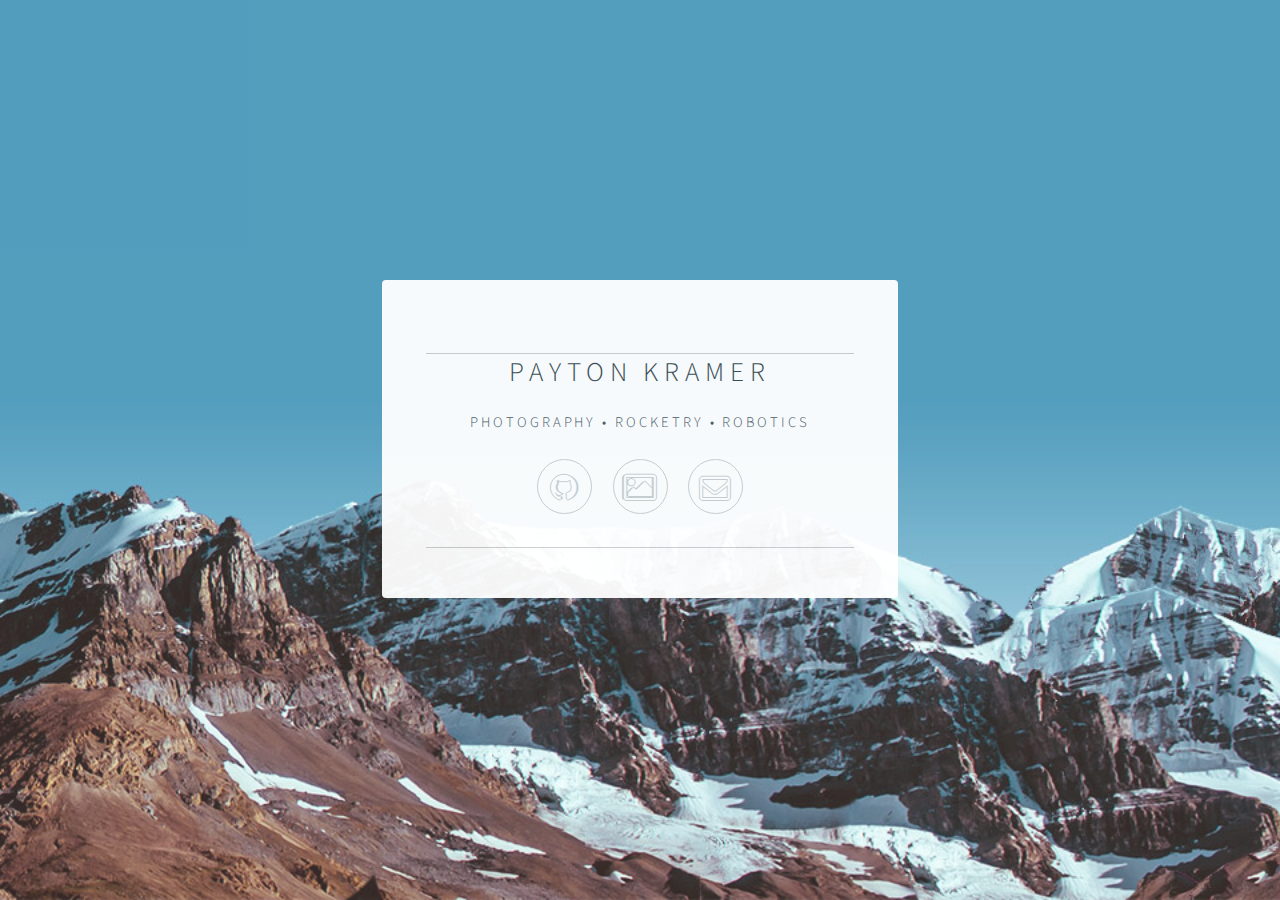
==== index.html @ e815b2c5 "a demotion" ====
<!DOCTYPE HTML>

<!-- 
Payton Kramer
PaytonKramer.com

Feel free to use site's source code in accordance with Creative Commons Attribution-NonCommercial-ShareAlike 4.0 International (CC BY-NC-SA 4.0): creativecommons.org/licenses/by-nc-sa/4.0/
Please contact me using mailto link on site if using source
-->



<html>
	<head>
		<title>Payton Kramer</title>
		<meta charset="utf-8" />
		<meta name="viewport" content="width=device-width, initial-scale=1" />
		<!--[if lte IE 8]><script src="assets/js/html5shiv.js"></script><![endif]-->
		<link rel="stylesheet" href="assets/css/main.css" />
		<!--[if lte IE 9]><link rel="stylesheet" href="assets/css/ie9.css" /><![endif]-->
		<!--[if lte IE 8]><link rel="stylesheet" href="assets/css/ie8.css" /><![endif]-->
		<noscript><link rel="stylesheet" href="assets/css/noscript.css" /></noscript>
	</head>
	<body class="is-loading">

		<!-- Wrapper -->
			<div id="wrapper">
                <div id="bg"></div>
			<div id="overlay"></div>
			<div id="main">


				<!-- Main -->
					<section id="main">
								<header>
							<span class="avatar"></span>


							<h1>Payton Kramer</h1>
							<p>Photography&nbsp;&bull;&nbsp;Rocketry&nbsp;&bull;&nbsp;Robotics</p>

						</header>
																<footer>	
                               <ul class="icons">			

								
								<li><a target="_blank" href="http://github.com/pskramer" title="Github" class="icon fa-github"><span class="label">Github</span></a></li>
				       				<li><a target="_blank" href="https://www.flickr.com/photos/paytonkramer/albums" title="Flickr" class="icon fa-picture-o"><span class="label">Flickr</span></a></li>
								<li><a href="mailto:payton@linux.com" title="Email Me" class="icon fa-envelope-o"><span class="label">Email</span></a></li>					
          </ul>

<span class="avatar"></span>
</div>

                          </footer>
					</section>

				<!-- Footer -->
					<footer id="footer">
			
					</footer>

			</div>

		<!-- Scripts -->
			<!--[if lte IE 8]><script src="assets/js/respond.min.js"></script><![endif]-->
			<script>
				if ('addEventListener' in window) {
					window.addEventListener('load', function() { document.body.className = document.body.className.replace(/\bis-loading\b/, ''); });
					document.body.className += (navigator.userAgent.match(/(MSIE|rv:11\.0)/) ? ' is-ie' : '');
				}
			</script>

	</body>
</html>
---- assets/css/main.css ----
@charset "UTF-8";
@import url(font-awesome.min.css);
@import url("http://fonts.googleapis.com/css?family=Source+Sans+Pro:300");


/* Reset */

	html, body, div, span, applet, object, iframe, h1, h2, h3, h4, h5, h6, p, blockquote, pre, a, abbr, acronym, address, big, cite, code, del, dfn, em, img, ins, kbd, q, s, samp, small, strike, strong, sub, sup, tt, var, b, u, i, center, dl, dt, dd, ol, ul, li, fieldset, form, label, legend, table, caption, tbody, tfoot, thead, tr, th, td, article, aside, canvas, details, embed, figure, figcaption, footer, header, hgroup, menu, nav, output, ruby, section, summary, time, mark, audio, video {
		margin: 0;
		padding: 0;
		border: 0;
		font-size: 100%;
		font: inherit;
		vertical-align: baseline;
	}

	article, aside, details, figcaption, figure, footer, header, hgroup, menu, nav, section {
		display: block;
	}

	body {
		line-height: 1;
	}

	ol, ul {
		list-style: none;
	}

	blockquote, q {
		quotes: none;
	}

	blockquote:before, blockquote:after, q:before, q:after {
		content: '';
		content: none;
	}

	table {
		border-collapse: collapse;
		border-spacing: 0;
	}

	body {
		-webkit-text-size-adjust: none;
	}

/* Box Model */

	*, *:before, *:after {
		-moz-box-sizing: border-box;
		-webkit-box-sizing: border-box;
		box-sizing: border-box;
	}

/* Basic */

	@media screen and (max-width: 480px) {

		html, body {
			min-width: 320px;
		}

	}
	body, input, select, textarea {
		color: #fff;
		font-family: 'Source Sans Pro', sans-serif;
		font-size: 15pt;
		font-weight: 300 !important;
		letter-spacing: -0.025em;
		line-height: 1.75em;
	}

	body {
		background: #fff;
		overflow: hidden;
	}

		body.loading * {
			-moz-animation: none !important;
			-webkit-animation: none !important;
			-ms-animation: none !important;
			animation: none !important;
		}

	a {
		-moz-transition: border-color 0.2s ease-in-out;
		-webkit-transition: border-color 0.2s ease-in-out;
		-ms-transition: border-color 0.2s ease-in-out;
		transition: border-color 0.2s ease-in-out;
		border-bottom: dotted 1px;
		color: inherit;
		outline: 0;
		text-decoration: none;
	}

		a:hover {
			border-color: transparent;
		}


	body.is-loading *, body.is-loading *:before, body.is-loading *:after {
		-moz-animation: none !important;
		-webkit-animation: none !important;
		-ms-animation: none !important;
		animation: none !important;
		-moz-transition: none !important;
		-webkit-transition: none !important;
		-ms-transition: none !important;
		transition: none !important;
	}

	html {
		height: 100%;
	}

	body {
		height: 100%;
		background-color: #ffffff;
		
		background-repeat: repeat,no-repeat,no-repeat;
		background-position: top left,center center,bottom center;
		background-attachment: fixed,fixed,fixed;
	}

/* BG */

	#bg {
		-moz-animation: bg 60s linear infinite;
		-webkit-animation: bg 60s linear infinite;
		-ms-animation: bg 60s linear infinite;
		animation: bg 60s linear infinite;
		-moz-backface-visibility: hidden;
		-webkit-backface-visibility: hidden;
		-ms-backface-visibility: hidden;
		backface-visibility: hidden;
		-moz-transform: translate3d(0,0,0);
		-webkit-transform: translate3d(0,0,0);
		-ms-transform: translate3d(0,0,0);
		transform: translate3d(0,0,0);
	/* Set your background with this */

		background: #348cb2 url("images/bg.jpg") bottom left;
		background-repeat: repeat-x;
		height: 100%;
		left: 0;
		opacity: 0.85;
		position: fixed;
		top: 0;
	}

	@-moz-keyframes bg {
		0% {
			-moz-transform: translate3d(0,0,0);
			-webkit-transform: translate3d(0,0,0);
			-ms-transform: translate3d(0,0,0);
			transform: translate3d(0,0,0);
		}

		100% {
			-moz-transform: translate3d(-2250px,0,0);
			-webkit-transform: translate3d(-2250px,0,0);
			-ms-transform: translate3d(-2250px,0,0);
			transform: translate3d(-2250px,0,0);
		}
	}

	@-webkit-keyframes bg {
		0% {
			-moz-transform: translate3d(0,0,0);
			-webkit-transform: translate3d(0,0,0);
			-ms-transform: translate3d(0,0,0);
			transform: translate3d(0,0,0);
		}

		100% {
			-moz-transform: translate3d(-2250px,0,0);
			-webkit-transform: translate3d(-2250px,0,0);
			-ms-transform: translate3d(-2250px,0,0);
			transform: translate3d(-2250px,0,0);
		}
	}

	@-ms-keyframes bg {
		0% {
			-moz-transform: translate3d(0,0,0);
			-webkit-transform: translate3d(0,0,0);
			-ms-transform: translate3d(0,0,0);
			transform: translate3d(0,0,0);
		}

		100% {
			-moz-transform: translate3d(-2250px,0,0);
			-webkit-transform: translate3d(-2250px,0,0);
			-ms-transform: translate3d(-2250px,0,0);
			transform: translate3d(-2250px,0,0);
		}
	}

	@keyframes bg {
		0% {
			-moz-transform: translate3d(0,0,0);
			-webkit-transform: translate3d(0,0,0);
			-ms-transform: translate3d(0,0,0);
			transform: translate3d(0,0,0);
		}

		100% {
			-moz-transform: translate3d(-2250px,0,0);
			-webkit-transform: translate3d(-2250px,0,0);
			-ms-transform: translate3d(-2250px,0,0);
			transform: translate3d(-2250px,0,0);
		}
	}

	#bg {
		background-size: 2000px auto;
		width: 6750px;
	}


/* Overlay */

	@-moz-keyframes overlay {
		0% {
			opacity: 0;
		}

		100% {
			opacity: 1;
		}
	}

	@-webkit-keyframes overlay {
		0% {
			opacity: 0;
		}

		100% {
			opacity: 1;
		}
	}

	@-ms-keyframes overlay {
		0% {
			opacity: 0;
		}

		100% {
			opacity: 1;
		}
	}

	@keyframes overlay {
		0% {
			opacity: 0;
		}

		100% {
			opacity: 1;
		}
	}

	#overlay {
		-moz-animation: overlay 1.5s 1.5s forwards;
		-webkit-animation: overlay 1.5s 1.5s forwards;
		-ms-animation: overlay 1.5s 1.5s forwards;
		animation: overlay 1.5s 1.5s forwards;
		background-attachment: fixed, fixed;
		background-image: url("images/overlay-pattern.png"), url("images/overlay.svg");
		background-position: top left, center center;
		background-repeat: repeat, no-repeat;
		background-size: auto, cover;
		height: 100%;
		left: 0;
		opacity: 0;
		position: fixed;
		top: 0;
		width: 100%;
	}


		body:after {
			content: '';
			display: block;
			position: fixed;
			top: 0;
			left: 0;
			width: 100%;
			height: inherit;
			opacity: 0;
			z-index: 1;
			background-color: #ffffff;
			background-image: url("images/overlay.png"), -moz-linear-gradient(60deg, rgba(255, 165, 150, 0.5) 5%, rgba(0, 228, 255, 0.35));
			background-image: url("images/overlay.png"), -webkit-linear-gradient(60deg, rgba(255, 165, 150, 0.5) 5%, rgba(0, 228, 255, 0.35));
			background-image: url("images/overlay.png"), -ms-linear-gradient(60deg, rgba(255, 165, 150, 0.5) 5%, rgba(0, 228, 255, 0.35));
			background-image: url("images/overlay.png"), linear-gradient(60deg, rgba(255, 165, 150, 0.5) 5%, rgba(0, 228, 255, 0.35));
			background-repeat: repeat,			no-repeat;
			background-size: 100px 100px, cover;
			background-position: top left,		center center;
			-moz-transition: opacity 1.75s ease-out;
			-webkit-transition: opacity 1.75s ease-out;
			-ms-transition: opacity 1.75s ease-out;
			transition: opacity 1.75s ease-out;
		}

		body.is-loading:after {
			opacity: 1;
		}

/* Type */

	body, input, select, textarea {
		color: #414f57;
		font-family: "Source Sans Pro", Helvetica, sans-serif;
		font-size: 14pt;
		font-weight: 300;
		line-height: 2;
		letter-spacing: 0.2em;
		text-transform: uppercase;
	}

		@media screen and (max-width: 1680px) {

			body, input, select, textarea {
				font-size: 11pt;
			}

		}

		@media screen and (max-width: 480px) {

			body, input, select, textarea {
				font-size: 10pt;
				line-height: 1.75;
			}

		}

	a {
		-moz-transition: color 0.2s ease, border-color 0.2s ease;
		-webkit-transition: color 0.2s ease, border-color 0.2s ease;
		-ms-transition: color 0.2s ease, border-color 0.2s ease;
		transition: color 0.2s ease, border-color 0.2s ease;
		color: inherit;
		text-decoration: none;
	}

		a:before {
			-moz-transition: color 0.2s ease, text-shadow 0.2s ease;
			-webkit-transition: color 0.2s ease, text-shadow 0.2s ease;
			-ms-transition: color 0.2s ease, text-shadow 0.2s ease;
			transition: color 0.2s ease, text-shadow 0.2s ease;
		}

		a:hover {
			color: #ff7496;
		}

	strong, b {
		color: #313f47;
	}

	em, i {
		font-style: italic;
	}

	p {
		margin: 0 0 1.5em 0;
	}

	h1, h2, h3, h4, h5, h6 {
                text-align: center;
		color: #313f47;
		line-height: 1.5;
		margin: 0 0 0.75em 0;
	}

		h1 a, h2 a, h3 a, h4 a, h5 a, h6 a {
			color: inherit;
			text-decoration: none;
		}

	h1 {
		font-size: 1.85em;
		letter-spacing: 0.22em;
		margin: 0 0 0.525em 0;
	}

	h2 {
		font-size: 1.25em;
	}

	h3 {
		font-size: 1em;
	}

	h4 {
		font-size: 1em;
	}

	h5 {
		font-size: 1em;
	}

	h6 {
		font-size: 1em;
	}

	@media screen and (max-width: 480px) {

		h1 {
			font-size: 1.65em;
		}

	}

	sub {
		font-size: 0.8em;
		position: relative;
		top: 0.5em;
	}

	sup {
		font-size: 0.8em;
		position: relative;
		top: -0.5em;
	}

	hr {
		border: 0;
		border-bottom: solid 1px #c8cccf;
		margin: 3em 0;
	}

/* Icon */

	.icon {
		text-decoration: none;
		position: relative;
		border-bottom: none;
	}

		.icon:before {
			-moz-osx-font-smoothing: grayscale;
			-webkit-font-smoothing: antialiased;
			font-family: FontAwesome;
			font-style: normal;
			font-weight: normal;
			text-transform: none !important;
		}

		.icon > .label {
			display: none;
		}

/* List */

	ol {
		list-style: decimal;
		margin: 0 0 1.5em 0;
		padding-left: 1.25em;
	}

		ol li {
			padding-left: 0.25em;
		}

	ul {
		list-style: disc;
		margin: 0 0 1.5em 0;
		padding-left: 1em;
	}

		ul li {
			padding-left: 0.5em;
		}

		ul.alt {
			list-style: none;
			padding-left: 0;
		}

			ul.alt li {
				border-top: solid 1px #c8cccf;
				padding: 0.5em 0;
			}

				ul.alt li:first-child {
					border-top: 0;
					padding-top: 0;
				}

		ul.icons {
			cursor: default;
			list-style: none;
			padding-left: 0;
			margin-top: -0.675em;
		}

			ul.icons li {
				display: inline-block;
				padding: 0.675em 0.5em;
			}

				ul.icons li a {
					text-decoration: none;
					position: relative;
					display: block;
					width: 3.75em;
					height: 3.75em;
					border-radius: 100%;
					border: solid 1px #c8cccf;
					line-height: 3.75em;
					overflow: hidden;
					text-align: center;
					text-indent: 3.75em;
					white-space: nowrap;
				}

					ul.icons li a:before {
						-moz-osx-font-smoothing: grayscale;
						-webkit-font-smoothing: antialiased;
						font-family: FontAwesome;
						font-style: normal;
						font-weight: normal;
						text-transform: none !important;
					}

					ul.icons li a:before {
						color: #ffffff;
						text-shadow: 1.25px 0px 0px #c8cccf, -1.25px 0px 0px #c8cccf, 0px 1.25px 0px #c8cccf, 0px -1.25px 0px #c8cccf;
					}

					ul.icons li a:hover:before {
						text-shadow: 1.25px 0px 0px #35C9DD, -1.25px 0px 0px #35C9DD, 0px 1.25px 0px #35C9DD, 0px -1.25px 0px #35C9DD;
					}

					ul.icons li a:before {
						position: absolute;
						top: 0;
						left: 0;
						width: inherit;
						height: inherit;
						font-size: 1.85rem;
						line-height: inherit;
						text-align: center;
						text-indent: 0;
					}

					ul.icons li a:hover {
						border-color: #35C9DD;
					}

			@media screen and (max-width: 480px) {

				ul.icons li a:before {
					font-size: 1.5rem;
				}

			}

		ul.actions {
			cursor: default;
			list-style: none;
			padding-left: 0;
		}

			ul.actions li {
				display: inline-block;
				padding: 0 0.75em 0 0;
				vertical-align: middle;
			}

				ul.actions li:last-child {
					padding-right: 0;
				}

	dl {
		margin: 0 0 1.5em 0;
	}

		dl dt {
			display: block;
			margin: 0 0 0.75em 0;
		}

		dl dd {
			margin-left: 1.5em;
		}


/* Main */

	#main {
		position: relative;
		max-width: 100%;
		min-width: 27em;
		padding: 1em 3em 1em 3em ;
		background: #ffffff;
		border-radius: 4px;
		cursor: default;
		opacity: 0.95;
		text-align: center;
		-moz-transform-origin: 50% 50%;
		-webkit-transform-origin: 50% 50%;
		-ms-transform-origin: 50% 50%;
		transform-origin: 50% 50%;
		-moz-transform: rotateX(0deg);
		-webkit-transform: rotateX(0deg);
		-ms-transform: rotateX(0deg);
		transform: rotateX(0deg);
		-moz-transition: opacity 1s ease, -moz-transform 1s ease;
		-webkit-transition: opacity 1s ease, -webkit-transform 1s ease;
		-ms-transition: opacity 1s ease, -ms-transform 1s ease;
		transition: opacity 1s ease, transform 1s ease;
	}

		#main .avatar {
			position: relative;
			display: block;
			margin-bottom: 3em;
		}

			

			#main .avatar:before {
				content: '';
				display: block;
				position: absolute;
				top: 50%;
				left: -3em;
				width: calc(100% + 6em);
				height: 1px;
				z-index: -1;
				background: #c8cccf;
			}

		@media screen and (max-width: 480px) {

			#main {
				min-width: 0;
				width: 100%;
				padding: 4em 2em 2.5em 2em ;
			}

				#main .avatar:before {
					left: -2em;
					width: calc(100% + 4em);
				}

		}

		body.is-loading #main {
			opacity: 0;
			-moz-transform: rotateX(15deg);
			-webkit-transform: rotateX(15deg);
			-ms-transform: rotateX(15deg);
			transform: rotateX(15deg);
		}

/* Footer */

	#footer {
		-moz-align-self: -moz-flex-end;
		-webkit-align-self: -webkit-flex-end;
		-ms-align-self: -ms-flex-end;
		align-self: flex-end;
		width: 100%;
		padding: 1.5em 0 0 0;
		color: rgba(255, 255, 255, 0.75);
		cursor: default;
		text-align: center;
	}

/* Wrapper */

	#wrapper {
		display: -moz-flex;
		display: -webkit-flex;
		display: -ms-flex;
		display: flex;
		-moz-align-items: center;
		-webkit-align-items: center;
		-ms-align-items: center;
		align-items: center;
		-moz-justify-content: space-between;
		-webkit-justify-content: space-between;
		-ms-justify-content: space-between;
		justify-content: space-between;
		-moz-flex-direction: column;
		-webkit-flex-direction: column;
		-ms-flex-direction: column;
		flex-direction: column;
		-moz-perspective: 1000px;
		-webkit-perspective: 1000px;
		-ms-perspective: 1000px;
		perspective: 50px;
		position: relative;
		min-height: 100%;
		padding: 1.5em;
		z-index: 2;
	}

		#wrapper > * {
			z-index: 1;
		}

		#wrapper:before {
			content: '';
			display: block;
		}

		@media screen and (max-width: 360px) {

			#wrapper {
				padding: 0.75em;
			}

		}

		body.is-ie #wrapper {
			height: 100%;
		}
---- assets/css/ie9.css ----
/*
	Identity by HTML5 UP
	html5up.net | @n33co
	Free for personal and commercial use under the CCA 3.0 license (html5up.net/license)
*/

/* Basic */

	body {
		background-image: url("../../images/bg.jpg");
		background-repeat: no-repeat;
		background-size: cover;
		background-position: bottom center;
		background-attachment: fixed;
	}

		body:after {
			display: none;
		}

/* List */

	ul.icons li a:before {
		color: #c8cccf;
	}

	ul.icons li a:hover:before {
		color: #ff7496;
	}

/* Wrapper */

	#wrapper {
		text-align: center;
	}

/* Main */

	#main {
		display: inline-block;
	}
---- assets/css/ie8.css ----
/*
	Identity by HTML5 UP
	html5up.net | @n33co
	Free for personal and commercial use under the CCA 3.0 license (html5up.net/license)
*/

/* List */

	ul.icons li a {
		-ms-behavior: url("assets/js/PIE.htc");
	}

		ul.icons li a:before {
			text-align: center;
			font-size: 26px;
		}

/* Main */

	#main {
		-ms-behavior: url("assets/js/PIE.htc");
	}

		#main .avatar img {
			-ms-behavior: url("assets/js/PIE.htc");
		}

/* Footer */

	#footer {
		color: #fff;
	}

		#footer .copyright li {
			border-left: solid 1px #fff;
		}
---- assets/css/noscript.css ----
/*
	Identity by HTML5 UP
	html5up.net | @n33co
	Free for personal and commercial use under the CCA 3.0 license (html5up.net/license)
*/

/* Basic */

	body:after {
		display: none;
	}

/* Main */

	#main {
		-moz-transform: none !important;
		-webkit-transform: none !important;
		-ms-transform: none !important;
		transform: none !important;
		opacity: 1 !important;
	}
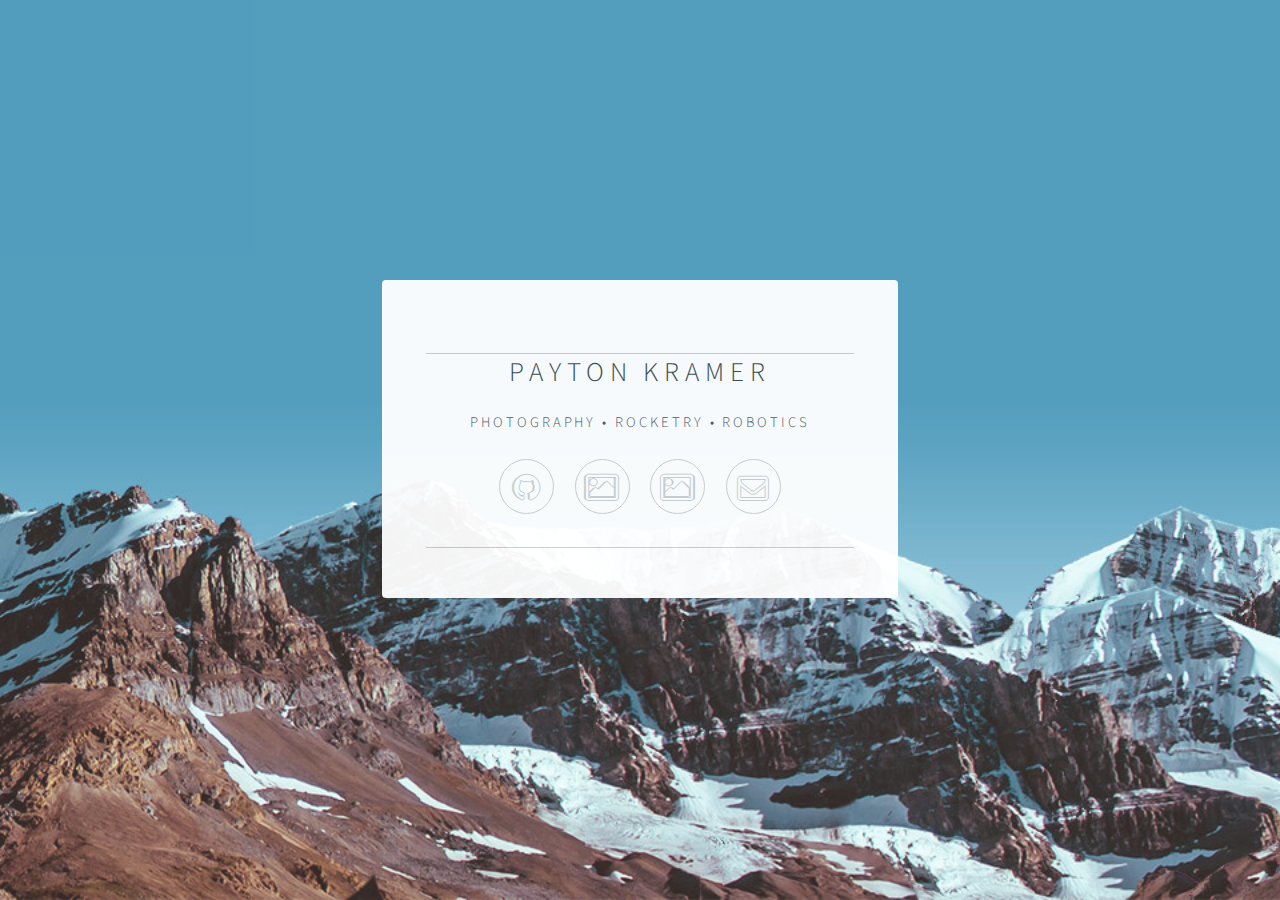
==== commit 02fbb4aa: "making this less professional by the commit" ====
--- a/index.html
+++ b/index.html
@@ -46,6 +46,7 @@
 								
 								<li><a target="_blank" href="http://github.com/pskramer" title="Github" class="icon fa-github"><span class="label">Github</span></a></li>
 				       				<li><a target="_blank" href="https://www.flickr.com/photos/paytonkramer/albums" title="Flickr" class="icon fa-picture-o"><span class="label">Flickr</span></a></li>
+				       				<li><a target="_blank" href="https://www.instagram.com/payton.kramer/" title="Instagram" class="icon fa-picture-o"><span class="label">Instagram</span></a></li>
 								<li><a href="mailto:payton@linux.com" title="Email Me" class="icon fa-envelope-o"><span class="label">Email</span></a></li>					
           </ul>
 
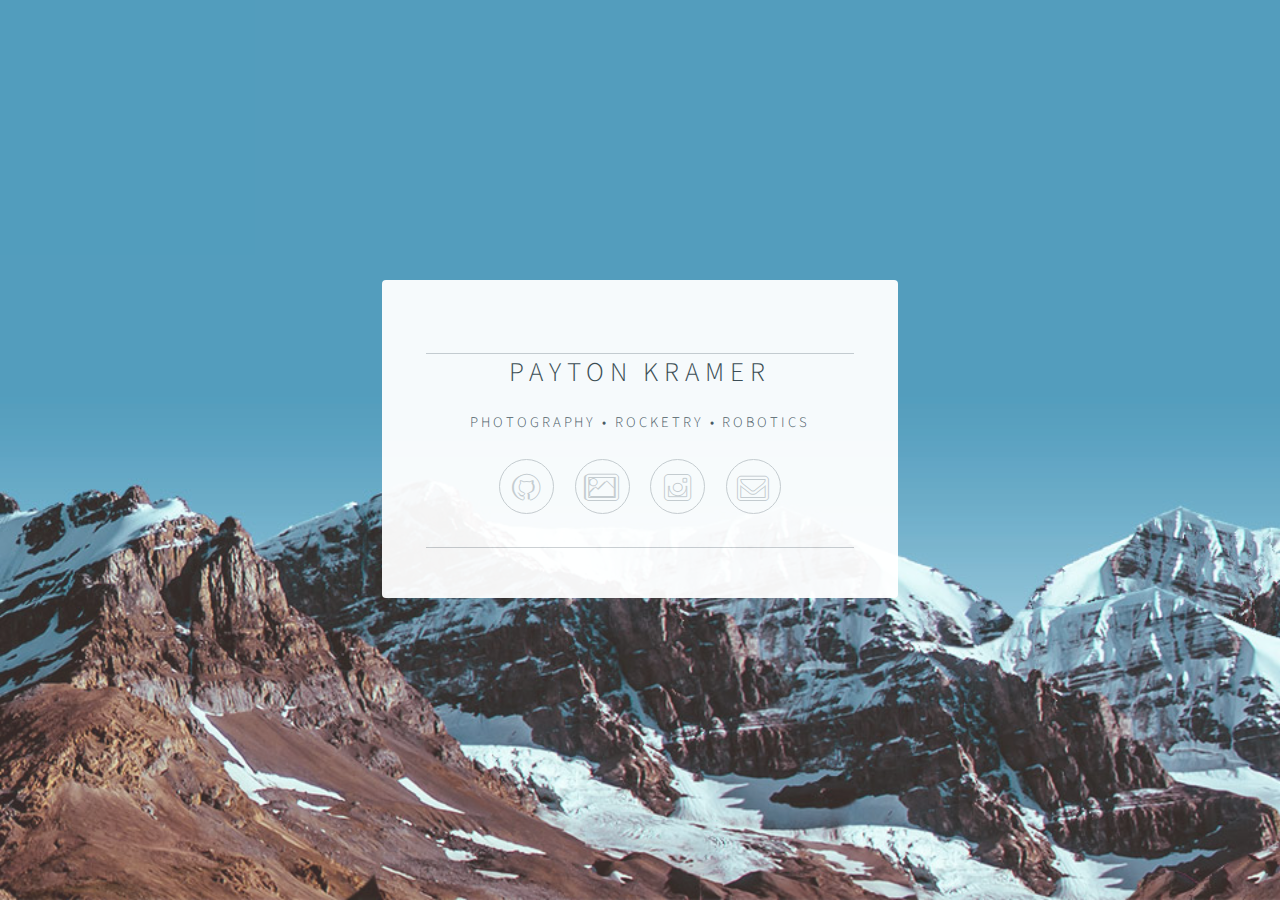
==== commit e680e59f: "I swear I can read" ====
--- a/index.html
+++ b/index.html
@@ -46,7 +46,7 @@
 								
 								<li><a target="_blank" href="http://github.com/pskramer" title="Github" class="icon fa-github"><span class="label">Github</span></a></li>
 				       				<li><a target="_blank" href="https://www.flickr.com/photos/paytonkramer/albums" title="Flickr" class="icon fa-picture-o"><span class="label">Flickr</span></a></li>
-				       				<li><a target="_blank" href="https://www.instagram.com/payton.kramer/" title="Instagram" class="icon fa-picture-o"><span class="label">Instagram</span></a></li>
+				       				<li><a target="_blank" href="https://www.instagram.com/payton.kramer/" title="Instagram" class="icon fa-instagram"><span class="label">Instagram</span></a></li>
 								<li><a href="mailto:payton@linux.com" title="Email Me" class="icon fa-envelope-o"><span class="label">Email</span></a></li>					
           </ul>
 
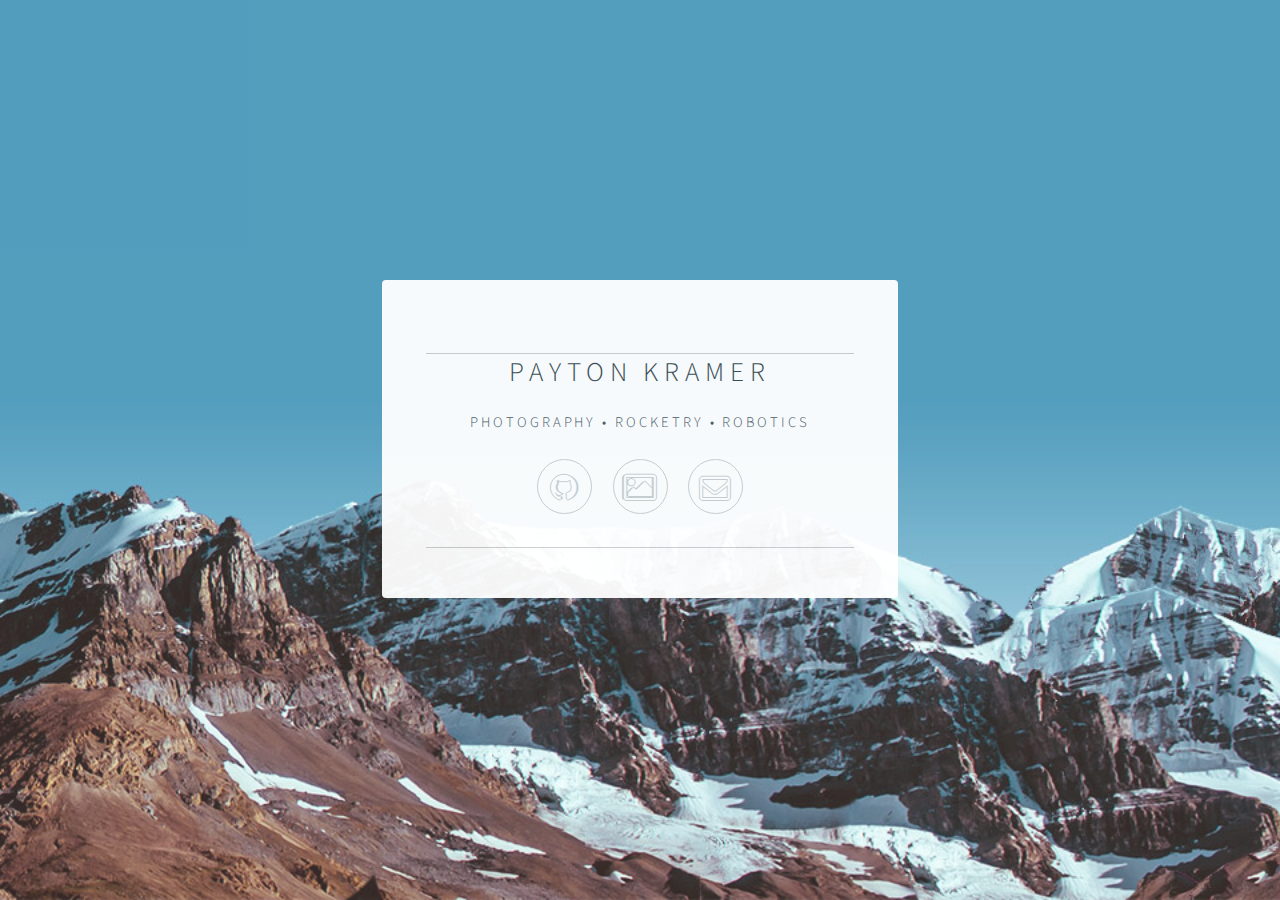
==== commit 9f529283: "Update index.html" ====
--- a/index.html
+++ b/index.html
@@ -2,10 +2,7 @@
 
 <!-- 
 Payton Kramer
-PaytonKramer.com
-
-Feel free to use site's source code in accordance with Creative Commons Attribution-NonCommercial-ShareAlike 4.0 International (CC BY-NC-SA 4.0): creativecommons.org/licenses/by-nc-sa/4.0/
-Please contact me using mailto link on site if using source
+CC A-NC-SA 4.0
 -->
 
 
@@ -46,7 +43,6 @@
 								
 								<li><a target="_blank" href="http://github.com/pskramer" title="Github" class="icon fa-github"><span class="label">Github</span></a></li>
 				       				<li><a target="_blank" href="https://www.flickr.com/photos/paytonkramer/albums" title="Flickr" class="icon fa-picture-o"><span class="label">Flickr</span></a></li>
-				       				<li><a target="_blank" href="https://www.instagram.com/payton.kramer/" title="Instagram" class="icon fa-instagram"><span class="label">Instagram</span></a></li>
 								<li><a href="mailto:payton@linux.com" title="Email Me" class="icon fa-envelope-o"><span class="label">Email</span></a></li>					
           </ul>
 
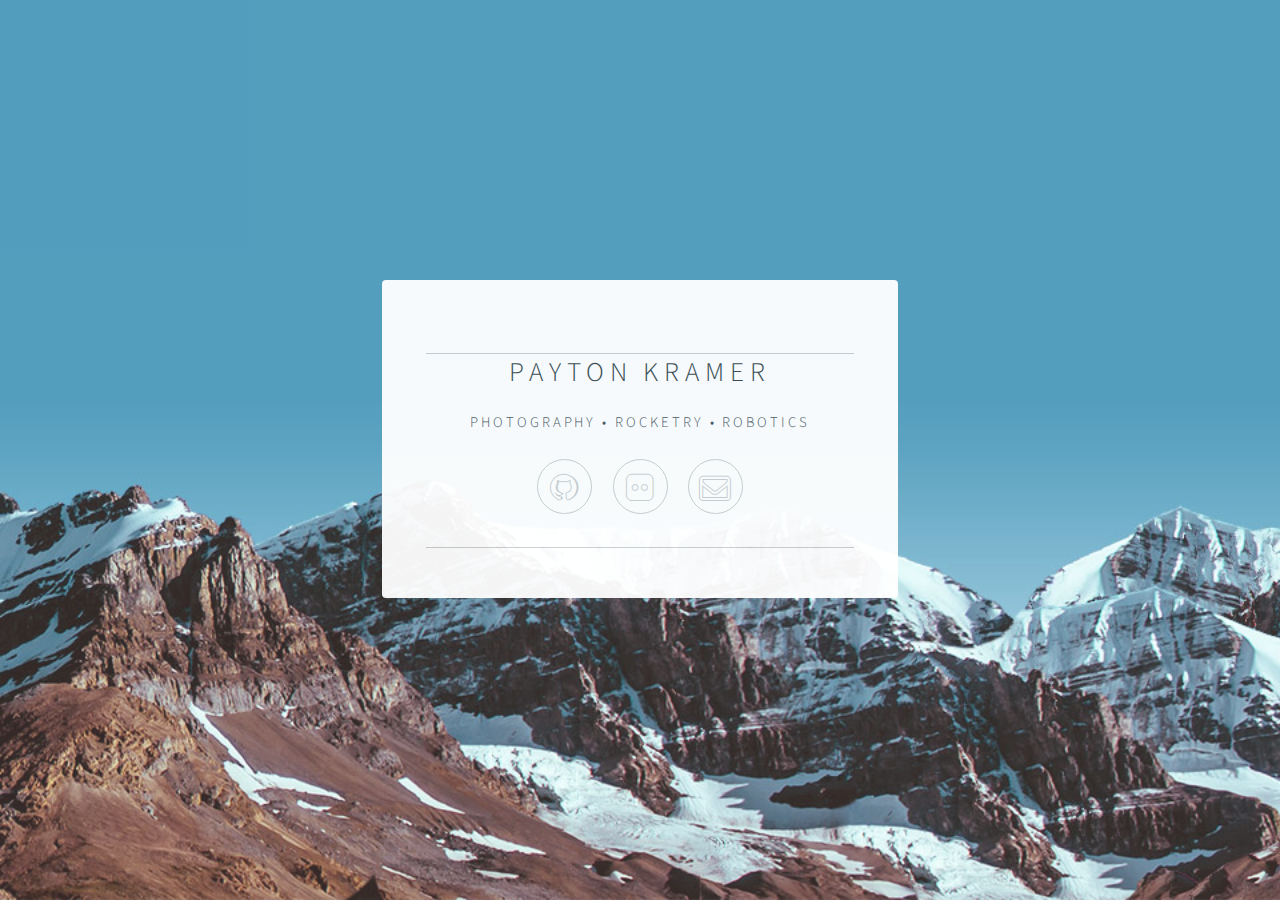
==== commit 8dbd6548: "Font awesome finally catching up" ====
--- a/index.html
+++ b/index.html
@@ -42,7 +42,7 @@
 
 								
 								<li><a target="_blank" href="http://github.com/pskramer" title="Github" class="icon fa-github"><span class="label">Github</span></a></li>
-				       				<li><a target="_blank" href="https://www.flickr.com/photos/paytonkramer/albums" title="Flickr" class="icon fa-picture-o"><span class="label">Flickr</span></a></li>
+				       				<li><a target="_blank" href="https://www.flickr.com/photos/paytonkramer/albums" title="Flickr" class="icon fa-flickr"><span class="label">Flickr</span></a></li>
 								<li><a href="mailto:payton@linux.com" title="Email Me" class="icon fa-envelope-o"><span class="label">Email</span></a></li>					
           </ul>
 
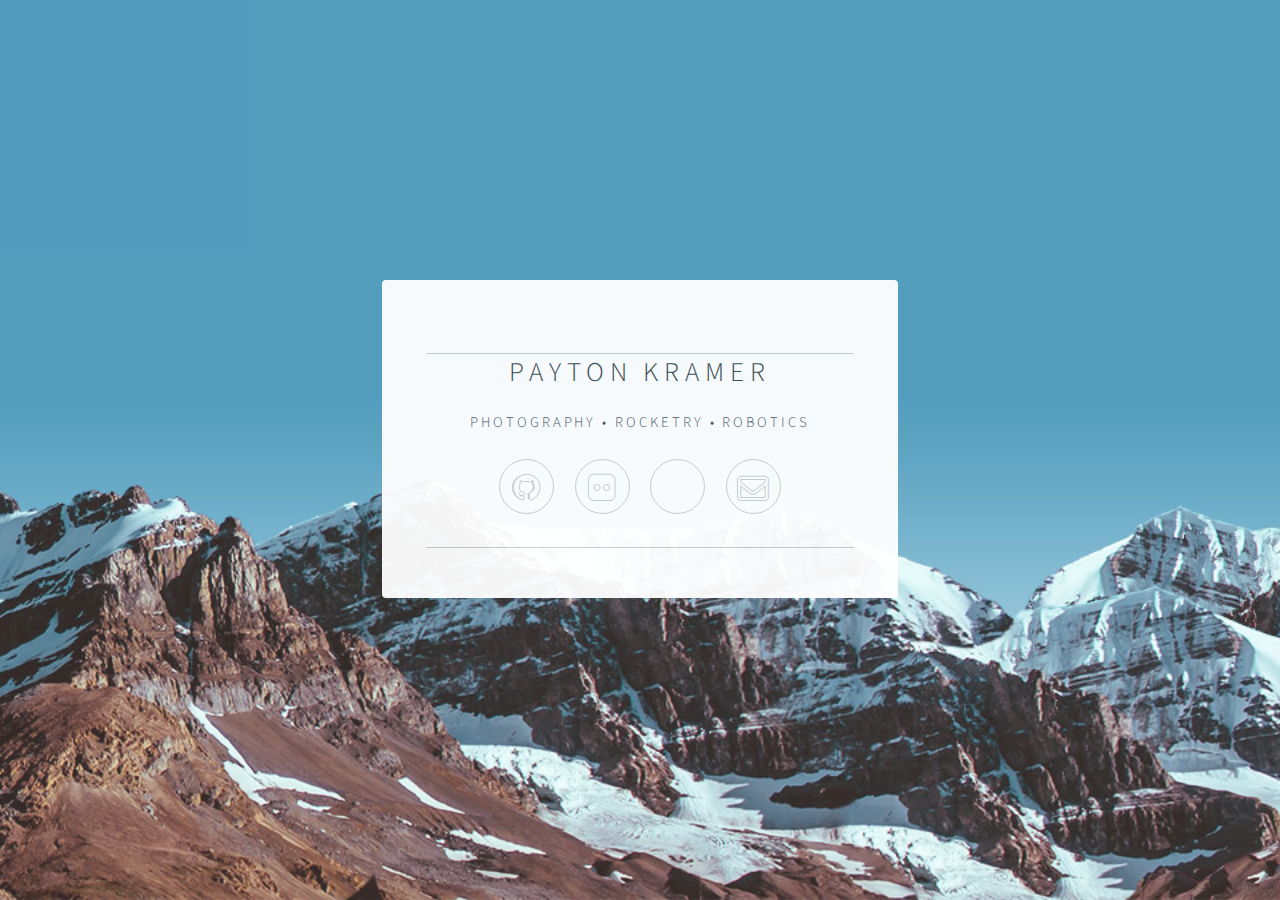
==== commit 6f9cfdc8: "add linkedin" ====
--- a/index.html
+++ b/index.html
@@ -43,6 +43,7 @@
 								
 								<li><a target="_blank" href="http://github.com/pskramer" title="Github" class="icon fa-github"><span class="label">Github</span></a></li>
 				       				<li><a target="_blank" href="https://www.flickr.com/photos/paytonkramer/albums" title="Flickr" class="icon fa-flickr"><span class="label">Flickr</span></a></li>
+				                                <li><a target="_blank" href="https://www.linkedin.com/in/paytonkramer/" title="LinkedIn" class="icon fa-linkedin-in"><span class="label">LinkedIn</span></a></li>
 								<li><a href="mailto:payton@linux.com" title="Email Me" class="icon fa-envelope-o"><span class="label">Email</span></a></li>					
           </ul>
 
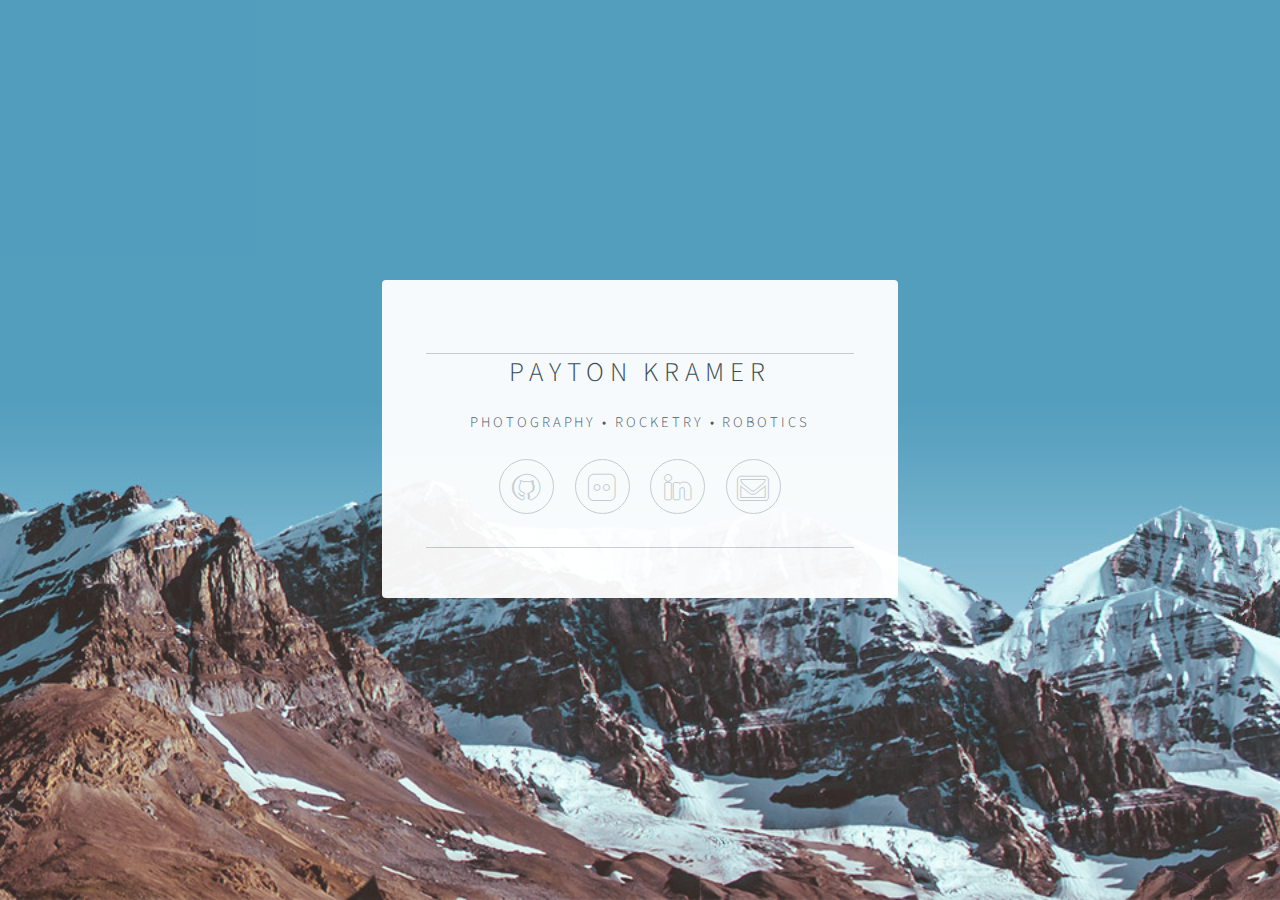
==== commit 8da9f026: "Update index.html" ====
--- a/index.html
+++ b/index.html
@@ -43,7 +43,7 @@
 								
 								<li><a target="_blank" href="http://github.com/pskramer" title="Github" class="icon fa-github"><span class="label">Github</span></a></li>
 				       				<li><a target="_blank" href="https://www.flickr.com/photos/paytonkramer/albums" title="Flickr" class="icon fa-flickr"><span class="label">Flickr</span></a></li>
-				                                <li><a target="_blank" href="https://www.linkedin.com/in/paytonkramer/" title="LinkedIn" class="icon fa-linkedin-in"><span class="label">LinkedIn</span></a></li>
+				                                <li><a target="_blank" href="https://www.linkedin.com/in/paytonkramer/" title="LinkedIn" class="icon fa-linkedin"><span class="label">LinkedIn</span></a></li>
 								<li><a href="mailto:payton@linux.com" title="Email Me" class="icon fa-envelope-o"><span class="label">Email</span></a></li>					
           </ul>
 
